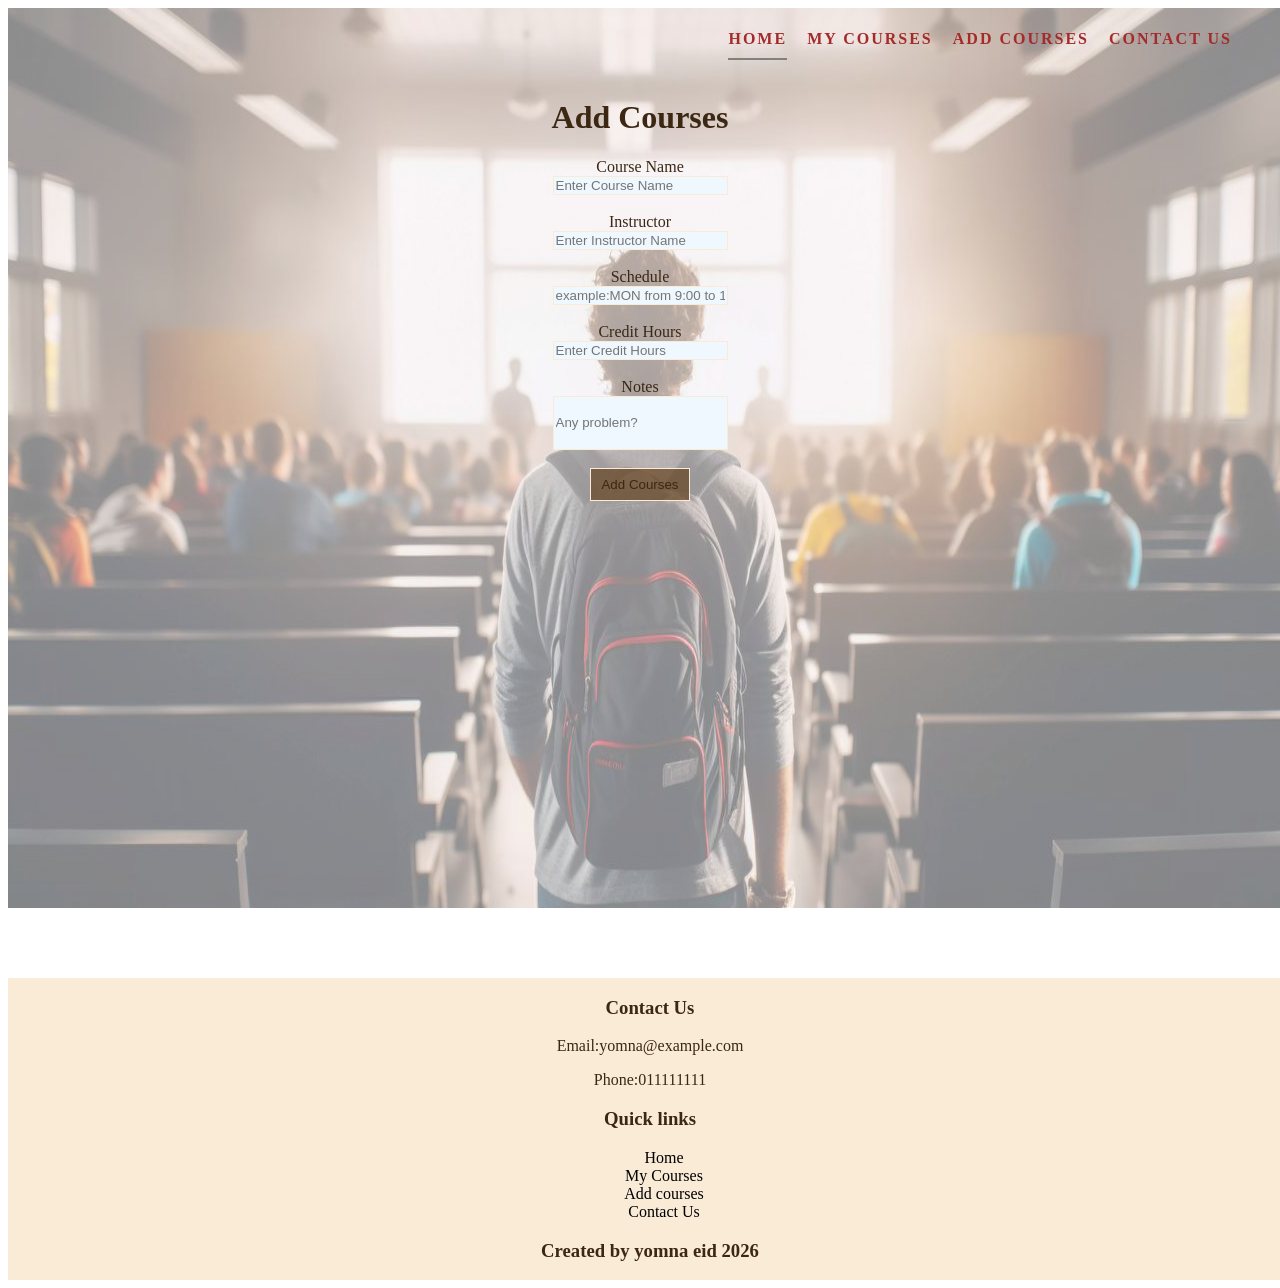
==== add_courses.html @ 5d35db50 "add courses page and styles" ====
<!DOCTYPE html>
<html lang="en">
<head>
    <meta charset="UTF-8">
    <meta name="viewport" content="width=device-width, initial-scale=1.0">
    <link rel="stylesheet" href="css/add_courses.css">
    <title>Personal Course Organizer</title>
</head>
<body>
    <img src="it task photo.jpg" alt="">
    <div><a href="add_courses.html">
         <div class="cont">
    <nav>
        <div>
            <div class="links">
                <ul>
                    <li id="active"><a href="index.html">Home</a></li>
                    <li><a href="courses.html">My Courses</a></li>
                    <li><a href="add_courses.html">Add courses</a></li>
                    <li><a href="contactUs.html">Contact Us</a></li>
                </ul>
            </div>
        </div>
    </nav>
     <img src="photo_2026-04-12_21-25-51.jpg" alt="">
     <div class="form">
    <h1>Add Courses</h1>
   <form>
    <div>
    <label title="txt">Course Name</label>
    <br>
    <input  id="txt" type="text" placeholder="Enter Course Name">
    </div>
    <br>
    <div>
    <label title="txt">Instructor</label>
    <br>
    <input  id="txt" type="text" placeholder="Enter Instructor Name">
    </div>
    <br>
    <div>
    <label title="txt">Schedule</label>
    <br>
    <input  id="txt" type="text" placeholder="example:MON from 9:00 to 11:00">
    </div>
    <br>
    <div>
    <label title="txt">Credit Hours</label>
    <br>
    <input  id="txt" type="number" placeholder="Enter Credit Hours ">
    </div>
    <br>
    <div>
    <label title="note">Notes</label>
    <br>
    <input  id="note" type="text" placeholder="Any problem?">
    </div>
    <br>
    <input id="submit" type="submit" value="Add Courses">
    <br>
   </form>
     </div>
     </a>
    </div>
    <footer><div class="contain">
            <div class="content">
                <h3>Contact Us</h3>
                <p>Email:yomna@example.com</p>
                <p>Phone:011111111</p>
            </div>
             <div class="content2">
                <h3>Quick links</h3>
                <ul class="list">
                    <li><a href="index.html">Home</a></li>
                     <li><a href="courses.html">My Courses</a></li>
                      <li><a href="add_courses.html">Add courses</a></li>
                       <li><a href="contactUs.html">Contact Us</a></li>
                </ul>
             </div>
        <div> 
             <h3 class="name">Created by yomna eid 2026</h3>
            </div>
        </div>
    </div>
</footer>
</body>
</html>
---- css/add_courses.css ----
img{
     background-size: cover;
     background-position: center;
     background-repeat: no-repeat;
     min-height: 100vh;
     z-index: -1;
     position: absolute;
    width: 100%;
    opacity: 0.5;  
}
nav{
    width: 100%;
    height: 70px;
    display: flex;
    justify-content: space-between;
    align-items: center;
}
 nav ul{
    list-style: none;
    display: flex;
    margin-left: auto;
}
nav ul li{
    display: inline-block;
    margin-left:20px;
    padding-bottom: 10px;
}
 nav ul li a{
    text-decoration: none;
    color: brown;
}
 nav .links{
margin-right: 40px;
text-transform: uppercase;
font-weight: 700;
letter-spacing: 2px;
 margin-top: 20px;
}
 nav .links a:hover{
    border-bottom: 2px solid;
    color: gray;
}
nav ul li#active{
    border-bottom: 2px solid;
    color: gray;
}
.form{
    text-align: center;
    height:100vh;
    color: #3B2712;
    display: flex;
    flex-direction: column;
    align-items: center;

}
.form input{
    background-color:aliceblue;
    border: 1px solid antiquewhite;
}
#note{
    height: 50px;
}
#submit{
      color:#3B2712;
      background-color:rgba(101,67,33,0.7);
      border: 1px solid antiquewhite;
      height: 33px;
      width: 100px
}
#submit:hover{
     background-color:gainsboro;
     transition: 0.3s;
}
div a{
    text-decoration: none;
}
footer{
    margin-top:auto ;
    padding-left: 10px;
    font-size: 16px;
     color: #3B2712;
     background-color: antiquewhite;
    text-align: center;
    display: flex;
    flex-direction: column;
    justify-content: center;
    align-items: center;
    height: 100%;
    width: 100%;

}
footer  .content2 ul{
    list-style: none;
}
footer  .content2 ul li{
    text-align: center;
    margin-right: 12px;
}
footer  .content2 a{
    color:black;
    text-decoration: none;
}
footer .list a:hover{
    color: gainsboro;
}
@media (max-width:770) {
    img{
        object-fit: cover;
        height: auto;
        width: 100%;
    }
}
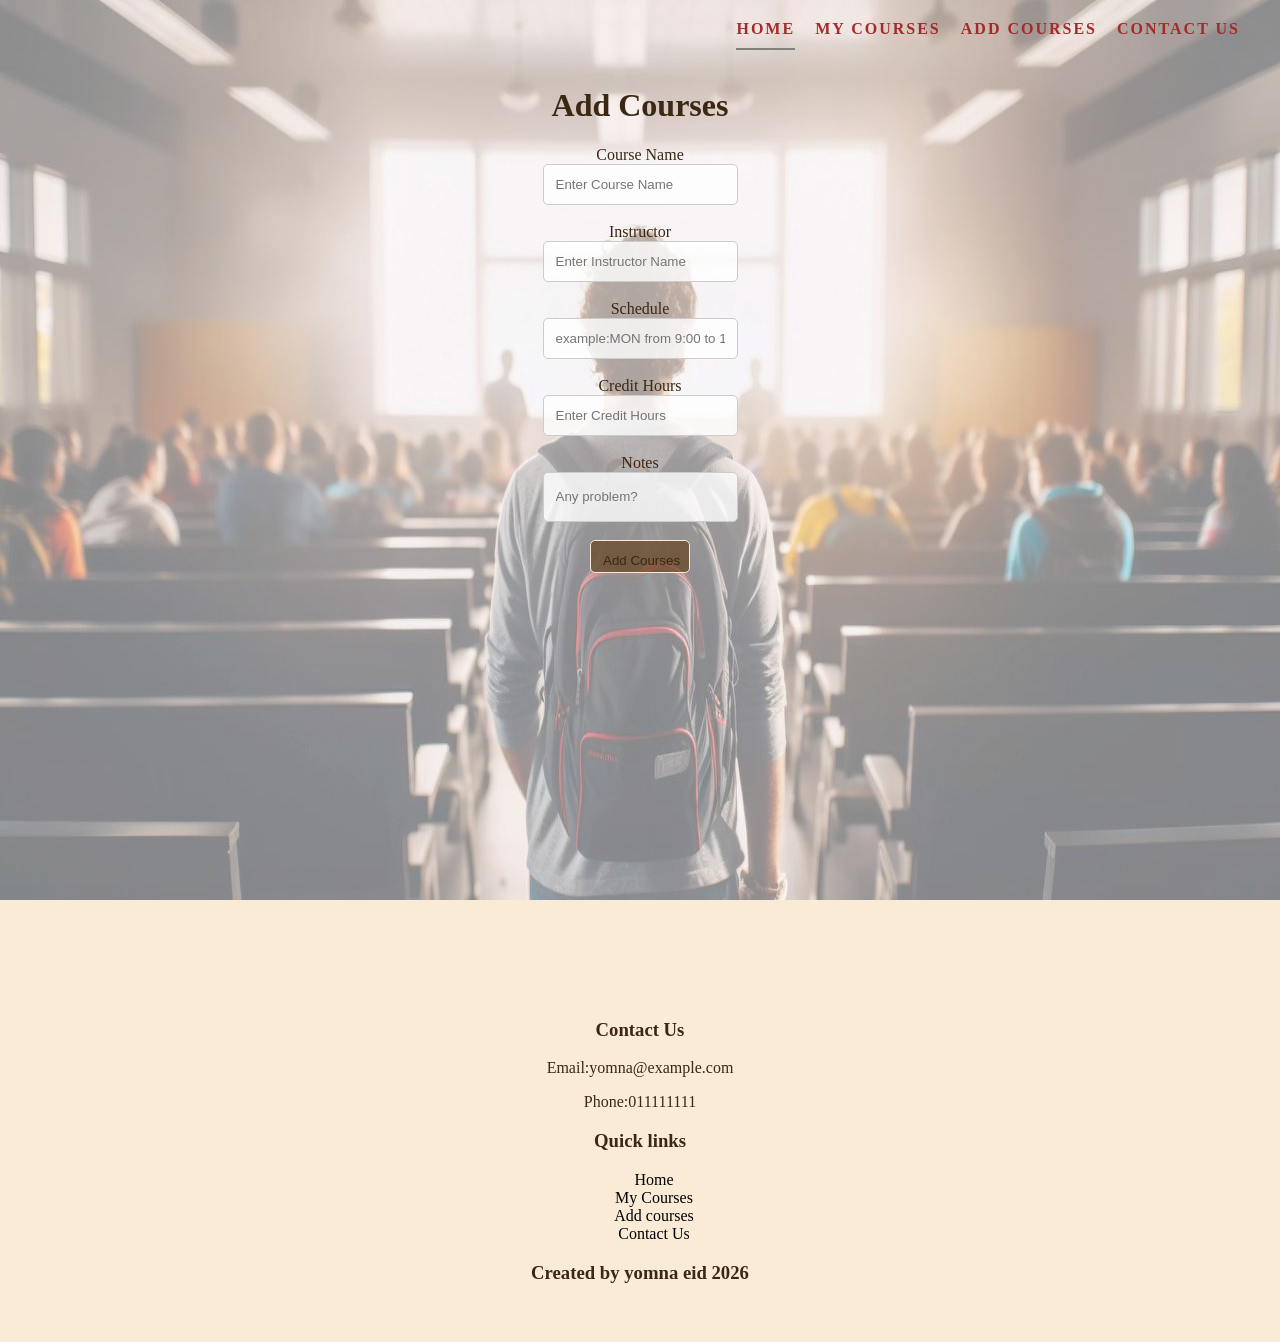
==== commit 820f5f82: "Updata courses and styling" ====
--- a/add_courses.html
+++ b/add_courses.html
@@ -22,7 +22,6 @@
             </div>
         </div>
     </nav>
-     <img src="photo_2026-04-12_21-25-51.jpg" alt="">
      <div class="form">
     <h1>Add Courses</h1>
    <form>
--- a/css/add_courses.css
+++ b/css/add_courses.css
@@ -1,4 +1,18 @@
-
+*{
+    box-sizing: border-box;
+}
+body{
+    display: flex;
+    flex-direction: column;
+    min-height:100vh;
+    margin: 0;
+}
+.cont{
+    flex: 1;
+    display: flex;
+    flex-direction: column;
+    height: 100vh;
+}
 img{
      background-size: cover;
      background-position: center;
@@ -8,6 +22,7 @@
      position: absolute;
     width: 100%;
     opacity: 0.5;  
+    background-attachment: fixed;
 }
 nav{
     width: 100%;
@@ -47,16 +62,27 @@
 }
 .form{
     text-align: center;
-    height:100vh;
+    min-height:100vh;
     color: #3B2712;
     display: flex;
     flex-direction: column;
     align-items: center;
+    width: 90%;
+    max-width: 400px;
+    margin: auto;
+    flex: 1;
+    /* justify-content: center; */
 
 }
 .form input{
     background-color:aliceblue;
     border: 1px solid antiquewhite;
+    padding: 12px;
+    border: 1px solid #ccc;
+    border-radius: 5px;
+    background: rgba(255, 255, 255, 0.8); 
+    width:100%;
+    box-sizing: border-box;
 }
 #note{
     height: 50px;
@@ -77,7 +103,7 @@
 }
 footer{
     margin-top:auto ;
-    padding-left: 10px;
+    padding: 40px 10px;
     font-size: 16px;
      color: #3B2712;
      background-color: antiquewhite;
@@ -86,8 +112,9 @@
     flex-direction: column;
     justify-content: center;
     align-items: center;
-    height: 100%;
+    height:100%;
     width: 100%;
+    padding-top:100px;
 
 }
 footer  .content2 ul{
@@ -104,10 +131,45 @@
 footer .list a:hover{
     color: gainsboro;
 }
-@media (max-width:770) {
-    img{
-        object-fit: cover;
+@media (max-width: 768px){
+    nav{
+        flex-direction: column;
         height: auto;
-        width: 100%;
+    }
+
+    nav ul{
+        flex-direction: column;
+        align-items: center;
+        margin: 0;
+        padding: 0;
+    }
+
+    nav ul li{
+        margin: 10px 0;
+    }
+
+    nav .links{
+        margin: 10px 0;
+        text-align: center;
+    }
+
+    table{
+        width: 95%;
+        font-size: 14px;
+    }
+
+    th, td{
+        padding: 10px;
+    }
+
+    table{
+        display: block;
+        overflow-x: auto;
+        white-space: nowrap;
+    }
+
+    footer{
+        padding: 20px 10px;
+        font-size: 14px;
     }
 }
